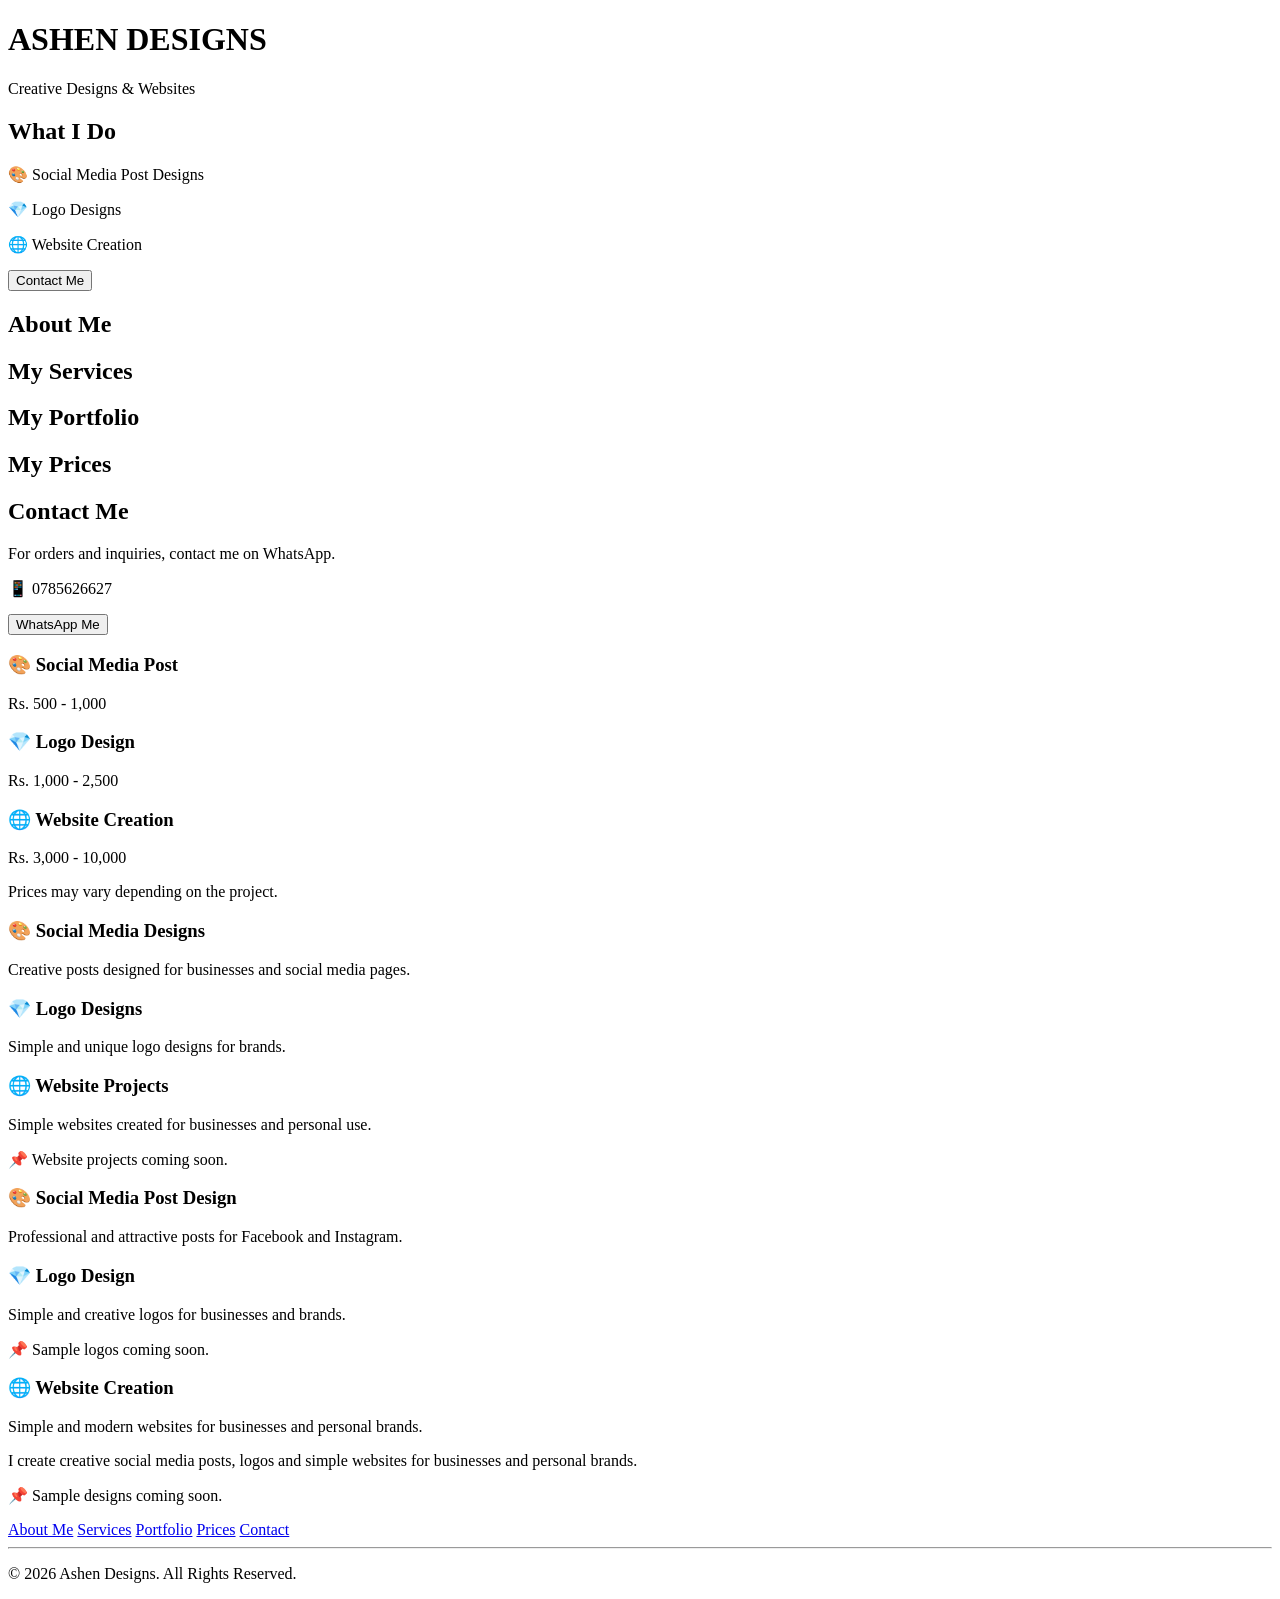
==== index.html @ c109edcf "Create index.html for Ashen Designs website This HTML file serves as the main webpage for Ashen Desi" ====
<!DOCTYPE html>
<html>
<head>
    <title>Ashen Designs</title>
  <link rel="stylesheet" href="style.css">
</head>

<body>

    <h1>ASHEN DESIGNS</h1>
    <p>Creative Designs & Websites</p>
<h2>What I Do</h2>

<p>🎨 Social Media Post Designs</p>
<p>💎 Logo Designs</p>
<p>🌐 Website Creation</p>

<button>Contact Me</button>
  <h2 id="about">About Me</h2>
  <h2 id="services">My Services</h2>
  <h2 id="portfolio">My Portfolio</h2>
  <h2 id="prices">My Prices</h2>
  <h2 id="contact">Contact Me</h2>

<p>For orders and inquiries, contact me on WhatsApp.</p>

<p>📱 0785626627</p>

<a href="https://wa.me/94785626627" target="_blank">
    <button>WhatsApp Me</button>
</a>

<h3>🎨 Social Media Post</h3>
<p>Rs. 500 - 1,000</p>

<h3>💎 Logo Design</h3>
<p>Rs. 1,000 - 2,500</p>

<h3>🌐 Website Creation</h3>
<p>Rs. 3,000 - 10,000</p>

<p>Prices may vary depending on the project.</p>

<h3>🎨 Social Media Designs</h3>
<p>Creative posts designed for businesses and social media pages.</p>

<h3>💎 Logo Designs</h3>
<p>Simple and unique logo designs for brands.</p>

<h3>🌐 Website Projects</h3>
<p>Simple websites created for businesses and personal use.</p>
<p>📌 Website projects coming soon.</p>
<h3>🎨 Social Media Post Design</h3>
<p>Professional and attractive posts for Facebook and Instagram.</p>

<h3>💎 Logo Design</h3>
<p>Simple and creative logos for businesses and brands.</p>
<p>📌 Sample logos coming soon.</p>
<h3>🌐 Website Creation</h3>
<p>Simple and modern websites for businesses and personal brands.</p>

<p>
I create creative social media posts, logos and simple websites
for businesses and personal brands.
</p>
  <p>📌 Sample designs coming soon.</p>
  <nav>
    <a href="#about">About Me</a>
    <a href="#services">Services</a>
    <a href="#portfolio">Portfolio</a>
    <a href="#prices">Prices</a>
    <a href="#contact">Contact</a>
</nav>
</body>
</html><hr>
<p>© 2026 Ashen Designs. All Rights Reserved.</p>
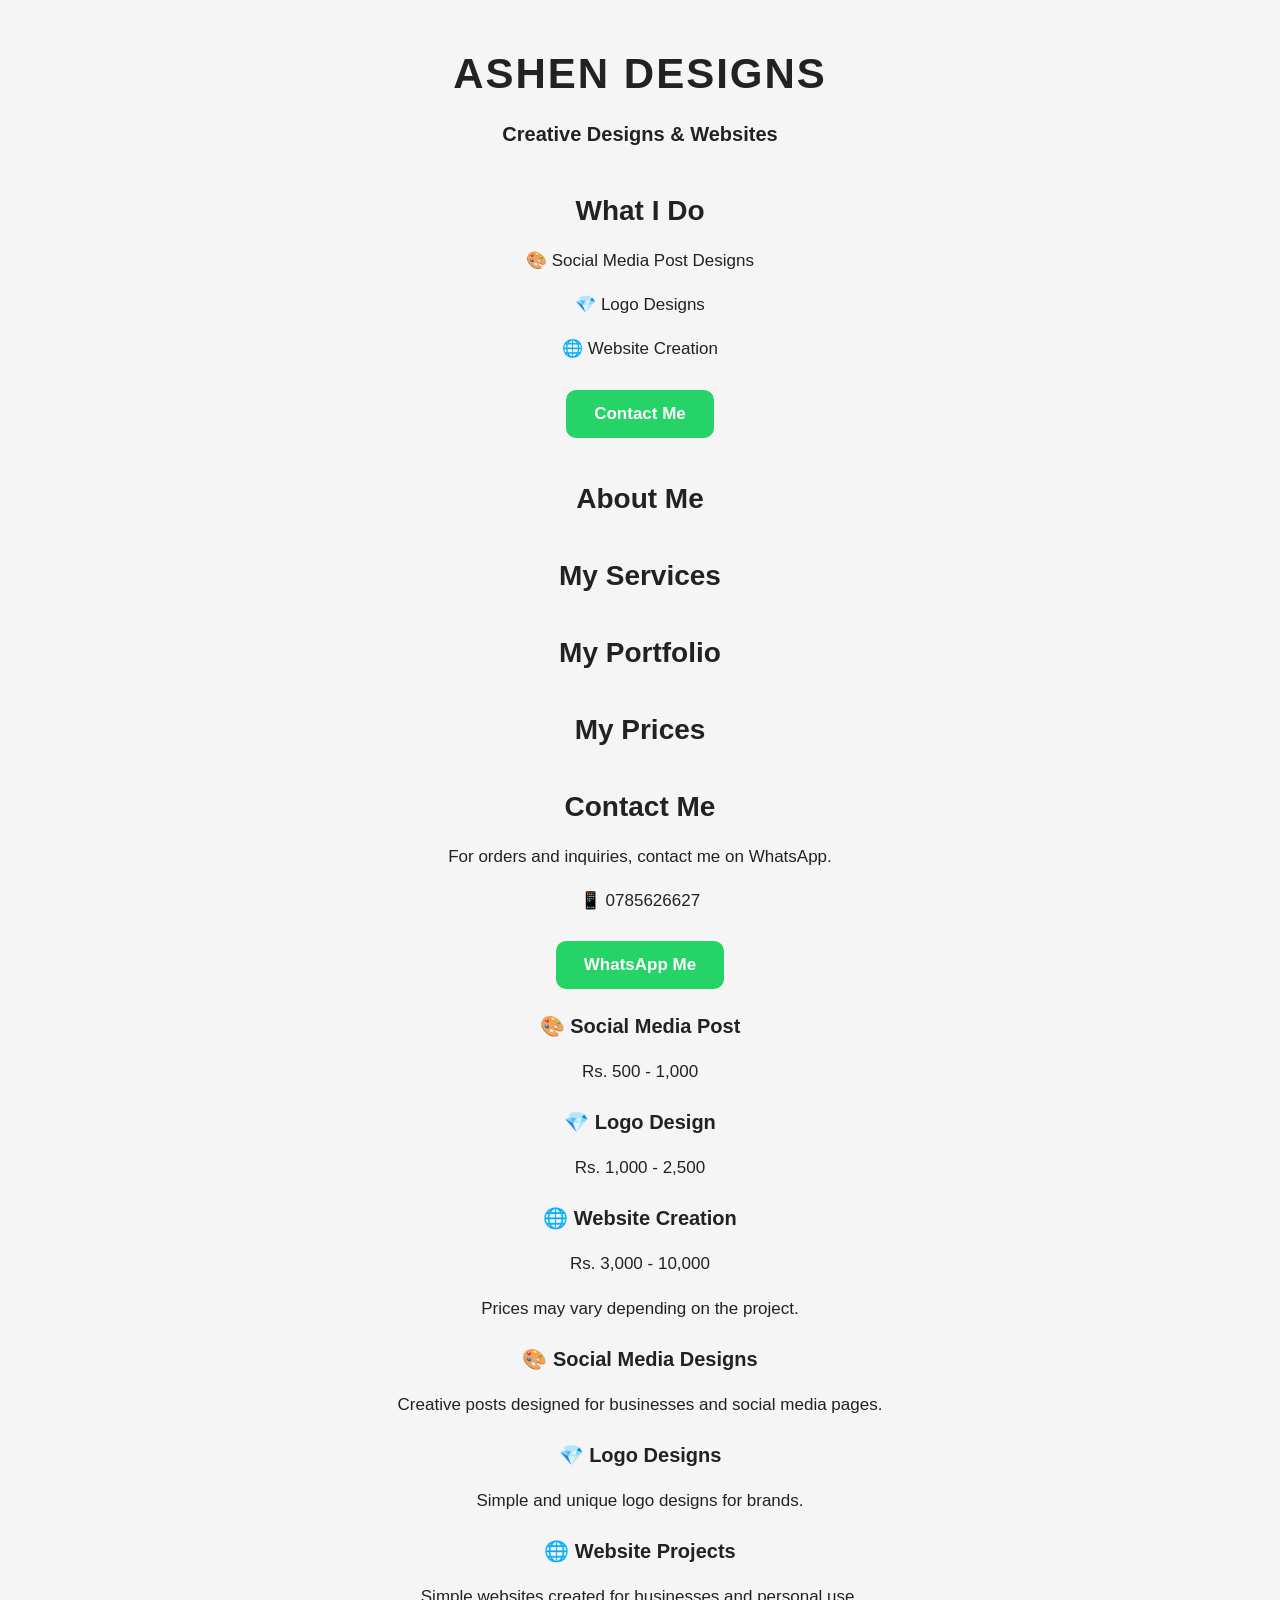
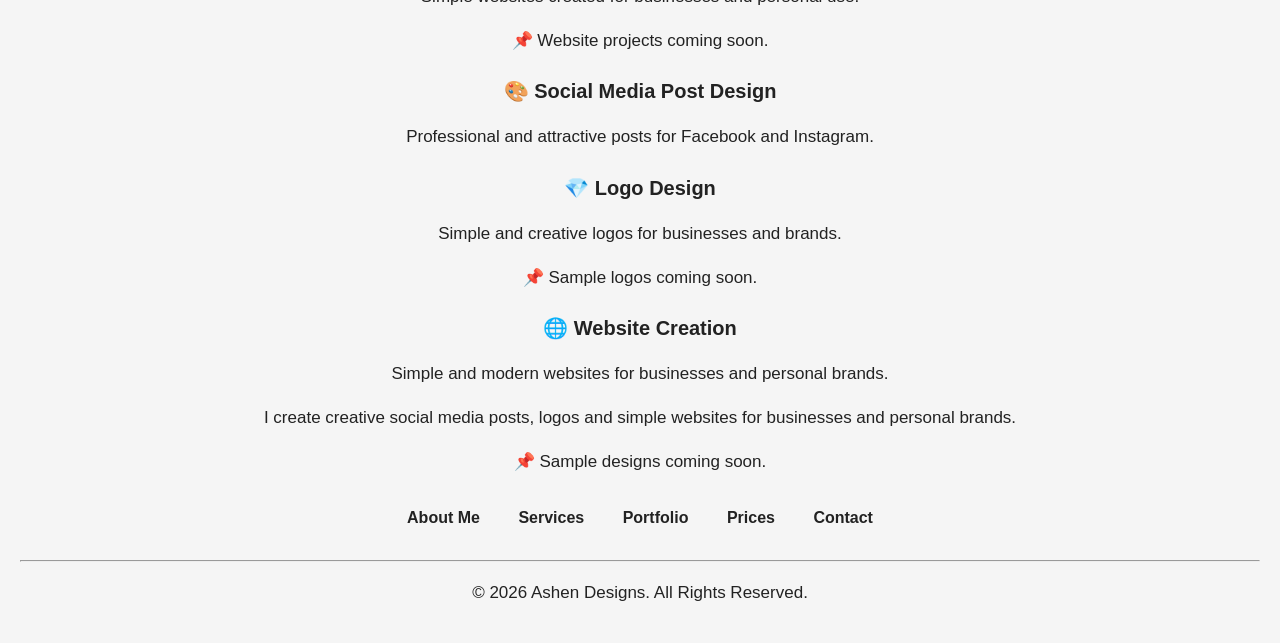
==== commit 15dd0174: "Update index.html" ====
--- a/index.html
+++ b/index.html
@@ -2,6 +2,7 @@
 <html>
 <head>
     <title>Ashen Designs</title>
+    <meta name="description" content="Ashen Designs - Creative Social Media Designs, Logo Designs and Website Creation.">
   <link rel="stylesheet" href="style.css">
 </head>
 
--- a/style.css
+++ b/style.css
@@ -0,0 +1,113 @@
+body {
+    font-family: Arial, sans-serif;
+    margin: 0;
+    padding: 20px;
+    background: #f5f5f5;
+    color: #222;
+    text-align: center;
+}
+
+h1 {
+    font-size: 40px;
+    margin-top: 30px;
+}
+
+h2 {
+    margin-top: 40px;
+}
+
+h3 {
+    margin-top: 25px;
+}
+
+p {
+    font-size: 17px;
+    line-height: 1.6;
+}
+
+button {
+    padding: 12px 25px;
+    font-size: 16px;
+    border: none;
+    border-radius: 8px;
+    cursor: pointer;
+}
+h1 {
+    font-size: 42px;
+    letter-spacing: 2px;
+    margin-bottom: 10px;
+}
+
+body > p:first-of-type {
+    font-size: 20px;
+    font-weight: bold;
+}
+h2 {
+    font-size: 28px;
+    margin-top: 45px;
+    margin-bottom: 20px;
+}
+
+h3 {
+    font-size: 20px;
+    margin-top: 25px;
+}
+
+h2 + h3,
+h2 + p {
+    margin-top: 15px;
+}
+button {
+    background: #25D366;
+    color: white;
+    padding: 14px 28px;
+    font-size: 17px;
+    font-weight: bold;
+    border: none;
+    border-radius: 10px;
+    margin-top: 10px;
+}
+
+button:hover {
+    opacity: 0.85;
+}
+@media (max-width: 600px) {
+    body {
+        padding: 15px;
+    }
+
+    h1 {
+        font-size: 32px;
+    }
+
+    h2 {
+        font-size: 24px;
+    }
+
+    p {
+        font-size: 16px;
+    }
+
+    button {
+        width: 90%;
+        max-width: 300px;
+    }
+}
+nav {
+    margin: 20px 0;
+}
+
+nav a {
+    display: inline-block;
+    margin: 5px;
+    padding: 8px 12px;
+    text-decoration: none;
+    color: #222;
+    font-weight: bold;
+    border-radius: 6px;
+}
+
+nav a:hover {
+    background: #222;
+    color: white;
+  }
